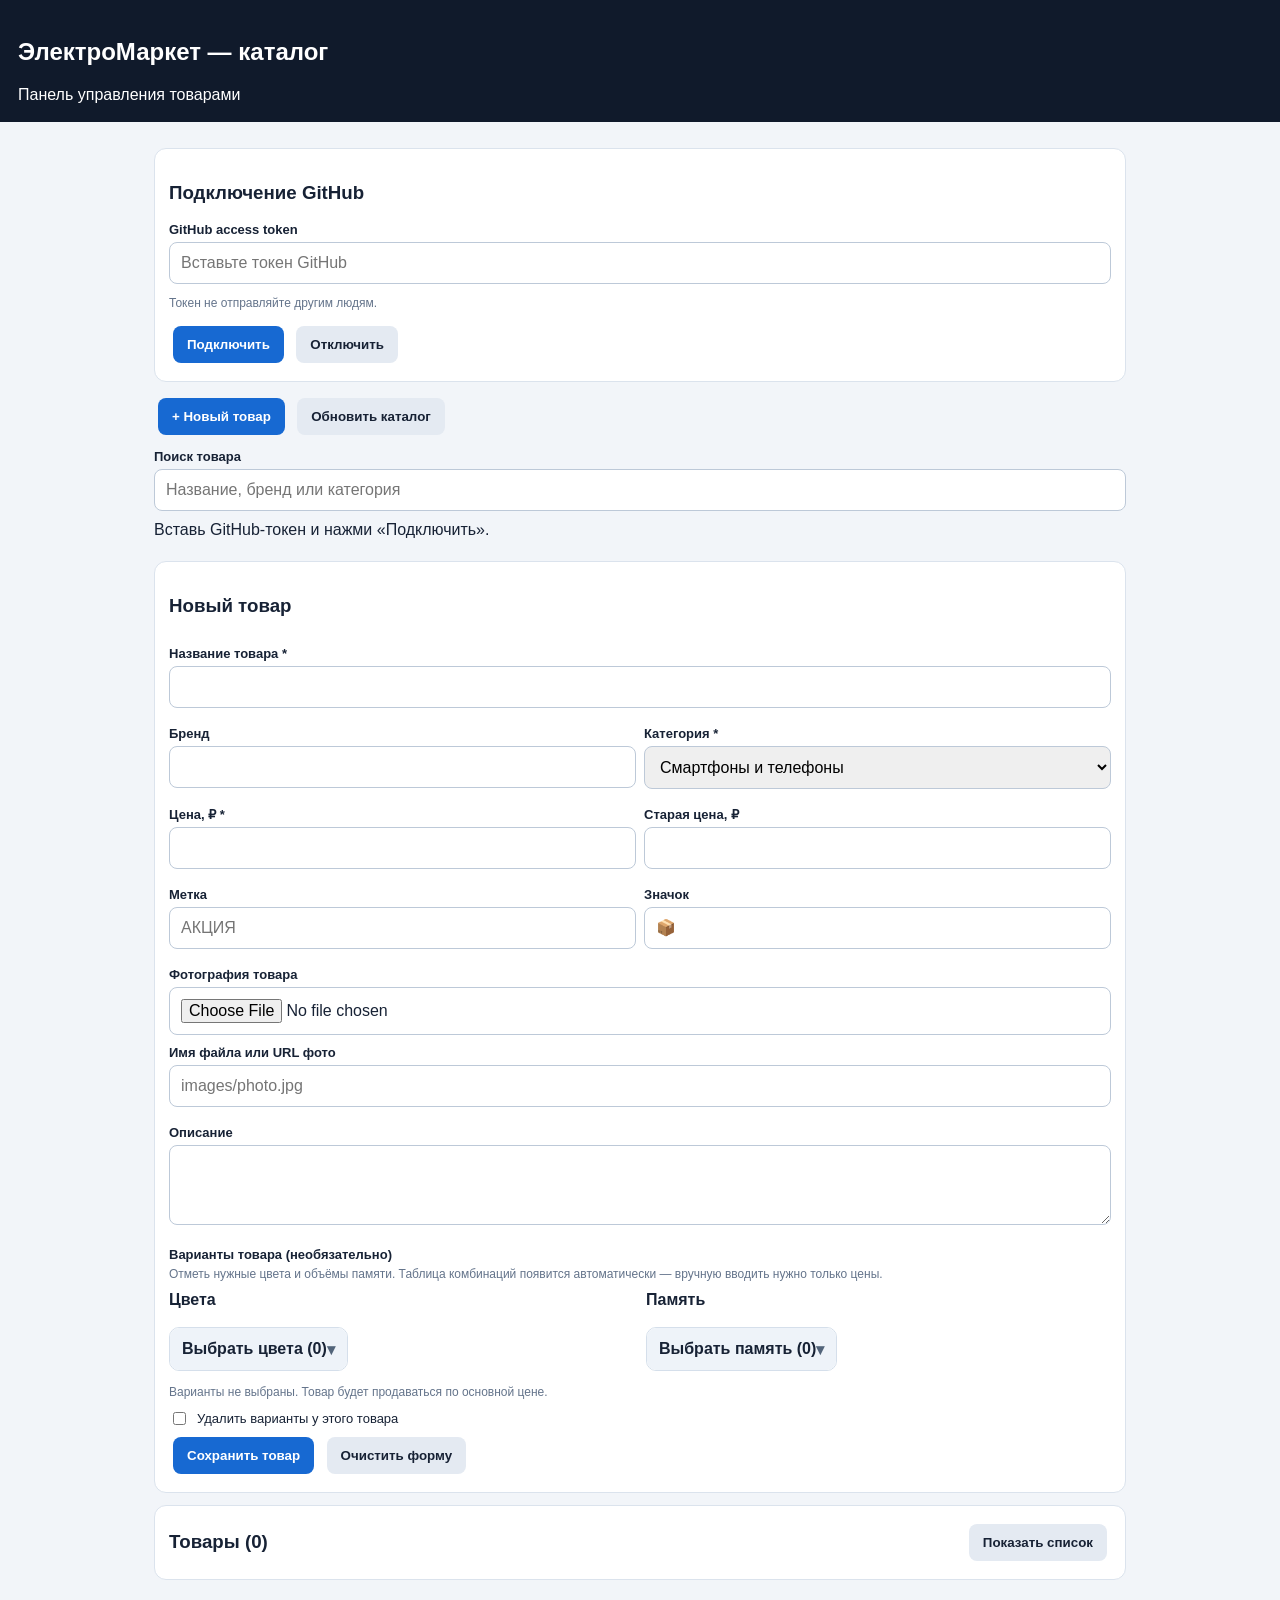
==== admin.html @ ea8d3e30 "Add files via upload" ====
<!doctype html>
<html lang="ru">
<head>
<meta charset="utf-8">
<meta name="viewport" content="width=device-width, initial-scale=1">
<title>ЭлектроМаркет — админка</title>
<style>
*{box-sizing:border-box}
body{margin:0;font:16px Arial;background:#f2f5f9;color:#172235}
header{background:#101a2b;color:white;padding:18px}
main{max-width:1000px;margin:auto;padding:14px}
.panel{background:white;border:1px solid #dbe3ed;border-radius:12px;padding:14px;margin:12px 0}
button{border:0;border-radius:8px;padding:11px 14px;background:#1769d2;color:white;font-weight:bold;margin:4px}
.gray{background:#e4eaf2;color:#172235}
.red{background:#b42318}
label{display:block;font-size:13px;font-weight:bold;margin:10px 0 5px}
input,textarea,select{width:100%;padding:11px;border:1px solid #bdc9d8;border-radius:8px;font:inherit}
textarea{min-height:80px}
.help{font-size:12px;color:#64748b}
.status{padding:10px 0;overflow-wrap:anywhere}
.item{background:white;border:1px solid #dbe3ed;border-radius:8px;padding:10px;margin:8px 0;display:flex;gap:8px;align-items:center;flex-wrap:wrap}
.item img{width:55px;height:55px;object-fit:contain}
.info{flex:1;min-width:120px}
.info small{display:block;color:#64748b;margin-top:5px}
.grid{display:grid;grid-template-columns:1fr 1fr;gap:8px}
.full{grid-column:1/-1}
#photoPreview{display:none;max-width:180px;max-height:180px;object-fit:contain}
#listWrap[hidden]{display:none}
.variant-pick-grid{display:grid;grid-template-columns:1fr 1fr;gap:12px;margin-top:10px}
.choices{display:flex;flex-wrap:wrap;gap:7px;margin:10px 0 2px}
.choice{display:flex;align-items:center;gap:6px;background:#eef3f9;border:1px solid #d5dfeb;border-radius:8px;padding:8px;font-size:13px}
.choice input{width:auto;margin:0}
.variant-dropdown{border:1px solid #d5dfeb;border-radius:10px;background:#fff;margin-top:8px;overflow:hidden}
.variant-dropdown summary{cursor:pointer;list-style:none;padding:12px;background:#eef3f9;font-weight:bold;border-radius:9px;user-select:none}
.variant-dropdown summary::-webkit-details-marker{display:none}
.variant-dropdown summary:after{content:"▾";float:right;color:#52647a}
.variant-dropdown[open] summary:after{content:"▴"}
.variant-dropdown .choices{padding:0 10px 10px}
.variant-dropdown .choice{font-size:14px;padding:9px 10px}
.variant-price-table{margin-top:12px;display:grid;gap:8px}
.variant-price-row{display:grid;grid-template-columns:1fr 120px;gap:8px;align-items:center;background:#f8fafc;padding:8px;border-radius:8px}
.variant-price-row input{min-width:0}
@media(max-width:500px){.variant-pick-grid{grid-template-columns:1fr}.variant-price-row{grid-template-columns:1fr 110px}}
@media(max-width:500px){.grid{grid-template-columns:1fr}}
</style>
</head>
<body>
<header>
<h2>ЭлектроМаркет — каталог</h2>
Панель управления товарами
</header>
<main>
<section class="panel">
<h3>Подключение GitHub</h3>
<label for="token">GitHub access token</label>
<input id="token" type="password" autocomplete="off"
placeholder="Вставьте токен GitHub">
<p class="help">Токен не отправляйте другим людям.</p>
<button id="connect" type="button">Подключить</button>
<button id="disconnect" class="gray" type="button">Отключить</button>
</section>

<div>
<button id="new" type="button">+ Новый товар</button>
<button id="reload" class="gray" type="button">Обновить каталог</button>
</div>

<label for="search">Поиск товара</label>
<input id="search" placeholder="Название, бренд или категория">
<div id="status" class="status">Загрузка каталога…</div>

<section class="panel">
<h3 id="formTitle">Новый товар</h3>
<form id="form">
<div class="grid">
<div class="full">
<label for="name">Название товара *</label>
<input id="name" required>
</div>
<div>
<label for="brand">Бренд</label>
<input id="brand">
</div>
<div>
<label for="category">Категория *</label>
<select id="category" required></select>
</div>
<div>
<label for="price">Цена, ₽ *</label>
<input id="price" type="number" min="0" required>
</div>
<div>
<label for="oldPrice">Старая цена, ₽</label>
<input id="oldPrice" type="number" min="0">
</div>
<div>
<label for="badge">Метка</label>
<input id="badge" placeholder="АКЦИЯ">
</div>
<div>
<label for="emoji">Значок</label>
<input id="emoji" placeholder="📦">
</div>
<div class="full">
<label for="photoFile">Фотография товара</label>
<input id="photoFile" type="file" accept="image/*">
<img id="photoPreview" alt="Предпросмотр">
<label for="image">Имя файла или URL фото</label>
<input id="image" placeholder="images/photo.jpg">
</div>
<div class="full">
<label for="description">Описание</label>
<textarea id="description"></textarea>
</div>
<div class="full" id="variantsEditor">
<label>Варианты товара (необязательно)</label>
<div class="help">Отметь нужные цвета и объёмы памяти. Таблица комбинаций появится автоматически — вручную вводить нужно только цены.</div>
<div class="variant-pick-grid">
  <div><strong>Цвета</strong><div id="colorChoices" class="choices"></div></div>
  <div><strong>Память</strong><div id="memoryChoices" class="choices"></div></div>
</div>
<div id="variantPriceTable" class="variant-price-table"></div>
<label style="display:flex;gap:8px;align-items:center;font-weight:normal"><input id="clearVariants" type="checkbox" style="width:auto"> Удалить варианты у этого товара</label>
</div>
</div>
<button id="save" type="submit">Сохранить товар</button>
<button id="clear" class="gray" type="button">Очистить форму</button>
</form>
</section>

<section class="panel" id="listPanel">
<div style="display:flex;align-items:center;justify-content:space-between;gap:10px;flex-wrap:wrap">
  <h3 style="margin:8px 0">Товары (<span id="count">0</span>)</h3>
  <button id="toggleList" class="gray" type="button" aria-expanded="false">Показать список</button>
</div>
<div id="listWrap" hidden><div id="list"></div></div>
</section>
</main>

<script>
const REPO = "electromarket95/electromarket";
const BRANCH = "main";
const BASE = "https://electromarket95.github.io/electromarket/";
const CATS = [
  "Смартфоны и телефоны", "Аксессуары",
  "Планшеты и компьютеры", "Электроинструменты",
  "Бытовая техника", "Роутеры и связь",
  "Кондиционеры и отопление",
"Телевизоры", 
  "Смарт-гаджеты и сеть",
"Автотовары и электроника", 
  "Машинки для стрижки",
"Прочее"
];

let token = localStorage.getItem("em_admin_token") || "";
let products = [];
let fileSha = "";
let editIndex = -1;
let photoData = "";

const $ = id => document.getElementById(id);
const status = msg => $("status").textContent = msg;

if (token) $("token").value = token;

function headers() {
  return {
    Authorization: "Bearer " + token,
    Accept: "application/vnd.github+json",
    "X-GitHub-Api-Version": "2022-11-28"
  };
}

function decode64(s) {
  const bytes = Uint8Array.from(atob(s.replace(/\s/g, "")), c => c.charCodeAt(0));
  return new TextDecoder().decode(bytes);
}

function encode64(s) {
  const bytes = new TextEncoder().encode(s);
  let binary = "";
  for (let i = 0; i < bytes.length; i += 8192) {
    binary += String.fromCharCode(...bytes.subarray(i, i + 8192));
  }
  return btoa(binary);
}

async function githubFile(path) {
  const r = await fetch(
    `https://api.github.com/repos/${REPO}/contents/${path}?ref=${BRANCH}`,
    { headers: headers(), cache: "no-store" }
  );
  const data = await r.json();
  if (!r.ok) throw new Error(data.message || "GitHub: " + r.status);
  return data;
}

async function loadProducts() {
  const file = await githubFile("products.js");
  fileSha = file.sha;
  const source = decode64(file.content);
  const match = source.match(/window\.PRODUCTS\s*=\s*([\s\S]*?)\s*;?\s*$/);
  if (!match) throw new Error("Не удалось прочитать массив window.PRODUCTS");
  const data = JSON.parse(match[1]);
  if (!Array.isArray(data)) throw new Error("Каталог товаров имеет неверный формат");
  products = data;
}

function imageUrl(path) {
  if (!path) return "";
  if (/^(https?:|data:|blob:)/i.test(path)) return path;
  return BASE + path.split("/").map(encodeURIComponent).join("/");
}

function fillCategories(selected = "") {
  const all = [...new Set([
    ...CATS, ...products.map(p => p.category).filter(Boolean)
  ])];
  $("category").innerHTML = "";
  all.forEach(c => {
    const o = document.createElement("option");
    o.value = c;
    o.textContent = c;
    $("category").appendChild(o);
  });
  if (selected) $("category").value = selected;
}

function render() {
  fillCategories($("category").value);
  const query = $("search").value.trim().toLowerCase();
  const list = $("list");
  list.innerHTML = "";
  let shown = 0;

  products.forEach((p, i) => {
    if (![p.name, p.brand, p.category].join(" ").toLowerCase().includes(query)) return;
    shown++;

    const item = document.createElement("div");
    item.className = "item";

    if (p.image) {
      const img = document.createElement("img");
      img.src = imageUrl(p.image);
      img.alt = "";
      img.onerror = () => { img.style.display = "none"; };
      item.appendChild(img);
    }

    const info = document.createElement("div");
    info.className = "info";
    const name = document.createElement("strong");
    name.textContent = p.name || "Без названия";
    const detail = document.createElement("small");
    detail.textContent = `${p.category || "Без категории"} · ${p.price ?? "—"} ₽`;
    info.append(name, detail);

    const edit = document.createElement("button");
    edit.textContent = "Изменить";
    edit.onclick = () => editProduct(i);

    const del = document.createElement("button");
    del.textContent = "Удалить";
    del.className = "red";
    del.onclick = async () => {
      if (!confirm(`Удалить товар «${p.name || ""}»?`)) return;
      products.splice(i, 1);
      await saveProducts();
    };

    item.append(info, edit, del);
    list.appendChild(item);
  });

  $("count").textContent = products.length;
  if (!shown) list.textContent = "Товары не найдены.";
}

async function connect() {
  if ($("token").value.trim()) token = $("token").value.trim();
  if (!token) {
    status("Вставь GitHub-токен.");
    return;
  }

  $("connect").disabled = true;
  status("Подключение к GitHub…");

  try {
    await loadProducts();
    localStorage.setItem("em_admin_token", token);
    render();
    status("Подключено. Товаров: " + products.length);
  } catch (e) {
    status("Ошибка подключения: " + e.message);
  } finally {
    $("connect").disabled = false;
  }
}

async function uploadPhoto(path, dataUrl) {
  const comma = dataUrl.indexOf(",");
  if (comma < 0) throw new Error("Не удалось прочитать фото");
  const content = dataUrl.slice(comma + 1);

  let sha;
  try {
    sha = (await githubFile(path)).sha;
  } catch (e) {
    if (!String(e.message).toLowerCase().includes("not found")) throw e;
  }

  const body = {
    message: "Добавление фотографии товара",
    branch: BRANCH,
    content
  };
  if (sha) body.sha = sha;

  const r = await fetch(
    `https://api.github.com/repos/${REPO}/contents/${path}`,
    {
      method: "PUT",
      headers: { ...headers(), "Content-Type": "application/json" },
      body: JSON.stringify(body)
    }
  );
  const result = await r.json();
  if (!r.ok) throw new Error(result.message || "Не удалось загрузить фото");
  return path;
}

async function saveProducts() {
  if (!token) {
    status("Сначала подключи GitHub.");
    return;
  }

  $("save").disabled = true;
  try {
    status("Сохраняю каталог…");

    // Защита от перезаписи более свежего каталога, изменённого после загрузки админки.
    const current = await githubFile("products.js");
    if (fileSha && current.sha !== fileSha) {
      throw new Error("products.js изменился в GitHub после загрузки. Нажми «Обновить каталог», затем повтори изменение — так мы не потеряем товары.");
    }

    const body = {
      message: "Обновление каталога ЭлектроМаркет",
      branch: BRANCH,
      sha: current.sha,
      content: encode64(
        "window.PRODUCTS = " + JSON.stringify(products, null, 2) + ";\n"
      )
    };

    const r = await fetch(
      `https://api.github.com/repos/${REPO}/contents/products.js`,
      {
        method: "PUT",
        headers: { ...headers(), "Content-Type": "application/json" },
        body: JSON.stringify(body)
      }
    );
    const result = await r.json();
    if (!r.ok) throw new Error(result.message || "Ошибка записи каталога");

    fileSha = result.content.sha;
    render();
    status("Каталог успешно сохранён в GitHub.");
  } catch (e) {
    status("Ошибка сохранения: " + e.message);
  } finally {
    $("save").disabled = false;
  }
}

const VARIANT_COLORS = ["Чёрный", "Белый", "Синий", "Бургундий", "Зелёный", "Серый", "Серебристый", "Золотой", "Фиолетовый", "Розовый", "Красный", "Жёлтый", "Оранжевый", "Голубой", "Бежевый", "Коричневый", "Графитовый", "Титановый", "Прозрачный"];
const VARIANT_MEMORIES = ["16 ГБ", "32 ГБ", "64 ГБ", "128 ГБ", "256 ГБ", "512 ГБ", "1 ТБ", "2 ТБ"];
let editingVariantRows = [];

function renderChoiceList(containerId, type, options, selectedValues = []) {
  const container = $(containerId);
  const title = type === "color" ? "Выбрать цвета" : "Выбрать память";
  const choices = options.map(value => `<label class="choice"><input type="checkbox" data-variant-choice="${type}" value="${safeAttr(value)}" ${selectedValues.includes(value) ? "checked" : ""}>${safeHtml(value)}</label>`).join("");
  container.innerHTML = `<details class="variant-dropdown"><summary data-variant-summary="${type}">${title} (${selectedValues.length})</summary><div class="choices">${choices}</div></details>`;
}
function safeHtml(value) {
  return String(value).replace(/&/g,"&amp;").replace(/</g,"&lt;").replace(/>/g,"&gt;").replace(/"/g,"&quot;").replace(/'/g,"&#39;");
}
function safeAttr(value) { return safeHtml(value); }
function selectedVariantValues(type) {
  return [...document.querySelectorAll(`[data-variant-choice="${type}"]:checked`)].map(input => input.value);
}
function renderVariantPriceTable() {
  const colors = selectedVariantValues("color");
  const memories = selectedVariantValues("memory");
  const container = $("variantPriceTable");
  if (!colors.length && !memories.length) { container.innerHTML = '<div class="help">Варианты не выбраны. Товар будет продаваться по основной цене.</div>'; return; }
  if (!colors.length || !memories.length) { container.innerHTML = '<div class="help">Для таблицы цен выбери хотя бы один цвет и один объём памяти.</div>'; return; }
  const rows = [];
  colors.forEach(color => memories.forEach(memory => rows.push({color, memory})));
  container.innerHTML = '<strong>Цены комбинаций</strong>' + rows.map(row => {
    const old = editingVariantRows.find(v => v.color === row.color && v.memory === row.memory);
    const key = `${row.color}|||${row.memory}`;
    const price = old && old.price != null ? old.price : "";
    return `<div class="variant-price-row"><div><strong>${safeHtml(row.color)}</strong><div class="help">${safeHtml(row.memory)}</div></div><input type="number" min="0" step="1" placeholder="Цена, ₽" data-variant-price="${safeAttr(key)}" value="${price}"></div>`;
  }).join("");
}
function setupVariantEditor(product = null) {
  const rows = Array.isArray(product?.variants?.items) ? product.variants.items : [];
  editingVariantRows = rows.map(v => ({color:String(v.color || ""), memory:String(v.memory || ""), price:v.price}));
  const existingColors = [...new Set(rows.map(v => v.color).filter(Boolean))];
  const existingMemories = [...new Set(rows.map(v => v.memory).filter(Boolean))];
  const colors = [...new Set([...VARIANT_COLORS, ...existingColors])];
  const memories = [...new Set([...VARIANT_MEMORIES, ...existingMemories])];
  renderChoiceList("colorChoices", "color", colors, existingColors);
  renderChoiceList("memoryChoices", "memory", memories, existingMemories);
  renderVariantPriceTable();
}
function readVariantRows() {
  const colors = selectedVariantValues("color");
  const memories = selectedVariantValues("memory");
  if (!colors.length && !memories.length) return [];
  if (!colors.length || !memories.length) throw new Error("Выбери и цвет, и память либо сними все отметки.");
  const rows = [];
  for (const color of colors) for (const memory of memories) {
    const key = `${color}|||${memory}`;
    const input = document.querySelector(`[data-variant-price="${CSS.escape(key)}"]`);
    if (!input || input.value.trim() === "" || !Number.isFinite(Number(input.value)) || Number(input.value) < 0) {
      throw new Error(`Укажи цену для комбинации «${color}, ${memory}».`);
    }
    rows.push({color, memory, price:Number(input.value)});
  }
  return rows;
}

document.addEventListener("change", event => {
  if (event.target.matches("[data-variant-choice]")) {
    const type = event.target.dataset.variantChoice;
    const count = selectedVariantValues(type).length;
    const summary = document.querySelector(`[data-variant-summary="${type}"]`);
    if (summary) summary.textContent = `${type === "color" ? "Выбрать цвета" : "Выбрать память"} (${count})`;
    renderVariantPriceTable();
  }
});

function clearForm() {
  $("form").reset();
  editIndex = -1;
  photoData = "";
  $("clearVariants").checked = false;
  setupVariantEditor(null);
  $("photoPreview").style.display = "none";
  $("formTitle").textContent = "Новый товар";
  $("save").textContent = "Сохранить товар";
  fillCategories();
}

function editProduct(i) {
  const p = products[i];
  editIndex = i;
  photoData = "";
  $("name").value = p.name || "";
  $("brand").value = p.brand || "";
  $("price").value = p.price ?? "";
  $("oldPrice").value = p.oldPrice ?? "";
  $("badge").value = p.badge || "";
  $("emoji").value = p.emoji || "";
  $("image").value = p.image || "";
  $("description").value = p.description || "";
  setupVariantEditor(p);
  $("clearVariants").checked = false;
  fillCategories(p.category || "");
  $("formTitle").textContent = "Редактирование товара";
  $("save").textContent = "Сохранить изменения";

  if (p.image) {
    $("photoPreview").src = imageUrl(p.image);
    $("photoPreview").style.display = "block";
  } else {
    $("photoPreview").style.display = "none";
  }
  $("formTitle").scrollIntoView({ behavior: "smooth" });
}

$("connect").addEventListener("click", connect);
$("reload").addEventListener("click", connect);

$("disconnect").addEventListener("click", () => {
  token = "";
  localStorage.removeItem("em_admin_token");
  $("token").value = "";
  status("Отключено.");
});

$("search").addEventListener("input", render);
$("toggleList").addEventListener("click", () => {
  const wrap = $("listWrap");
  const opening = wrap.hidden;
  wrap.hidden = !opening;
  $("toggleList").textContent = opening ? "Скрыть список" : "Показать список";
  $("toggleList").setAttribute("aria-expanded", String(opening));
});
$("new").addEventListener("click", () => {
  clearForm();
  $("formTitle").scrollIntoView({ behavior: "smooth" });
});
$("clear").addEventListener("click", clearForm);

$("photoFile").addEventListener("change", () => {
  const file = $("photoFile").files[0];
  if (!file) return;
  if (!file.type.startsWith("image/")) {
    status("Выбери изображение.");
    return;
  }

  const reader = new FileReader();
  reader.onload = () => {
    photoData = reader.result;
    $("photoPreview").src = photoData;
    $("photoPreview").style.display = "block";
  };
  reader.onerror = () => status("Не удалось прочитать фото.");
  reader.readAsDataURL(file);
});

$("form").addEventListener("submit", async e => {
  e.preventDefault();

  const name = $("name").value.trim();
  if (!name || $("price").value === "" || Number($("price").value) < 0) {
    status("Заполни название и корректную цену.");
    return;
  }

  const previous = editIndex >= 0 ? products[editIndex] : {};
  let parsedVariants = null;
  try {
    parsedVariants = readVariantRows();
  } catch (error) {
    status(error.message);
    return;
  }
  const product = {
    ...previous,
    id: previous.id || "item-" + Date.now(),
    name,
    brand: $("brand").value.trim(),
    category: $("category").value,
    price: Number($("price").value),
    oldPrice: $("oldPrice").value ? Number($("oldPrice").value) : 0,
    badge: $("badge").value.trim(),
    emoji: $("emoji").value.trim(),
    image: $("image").value.trim() || previous.image || "",
    description: $("description").value.trim()
  };
  if (parsedVariants.length) {
    product.variants = {
      colors: [...new Set(parsedVariants.map(v => v.color))],
      memories: [...new Set(parsedVariants.map(v => v.memory))],
      items: parsedVariants
    };
  } else if ($("clearVariants").checked) {
    delete product.variants;
  } else if (previous.variants) {
    // Пустое поле само по себе не удаляет ранее сохранённые варианты.
    product.variants = previous.variants;
  }

  try {
    if (photoData) {
      const file = $("photoFile").files[0];
      const ext = (file.name.split(".").pop() || "jpg").toLowerCase();
      const safeExt = ["jpg", "jpeg", "png", "webp"].includes(ext) ? ext : "jpg";
      const path = "images/" + product.id + "." + safeExt;
      status("Загружаю фотографию…");
      product.image = await uploadPhoto(path, photoData);
    }

    if (editIndex >= 0) products[editIndex] = product;
    else products.unshift(product);

    await saveProducts();
    clearForm();
  } catch (error) {
    status("Ошибка: " + error.message);
  }
});

fillCategories();
setupVariantEditor(null); // Инициализируем цвета и память при первом открытии страницы.
render();

if (token) {
  connect();
} else {
  status("Вставь GitHub-токен и нажми «Подключить».");
}
</script>    
</body>
</html>
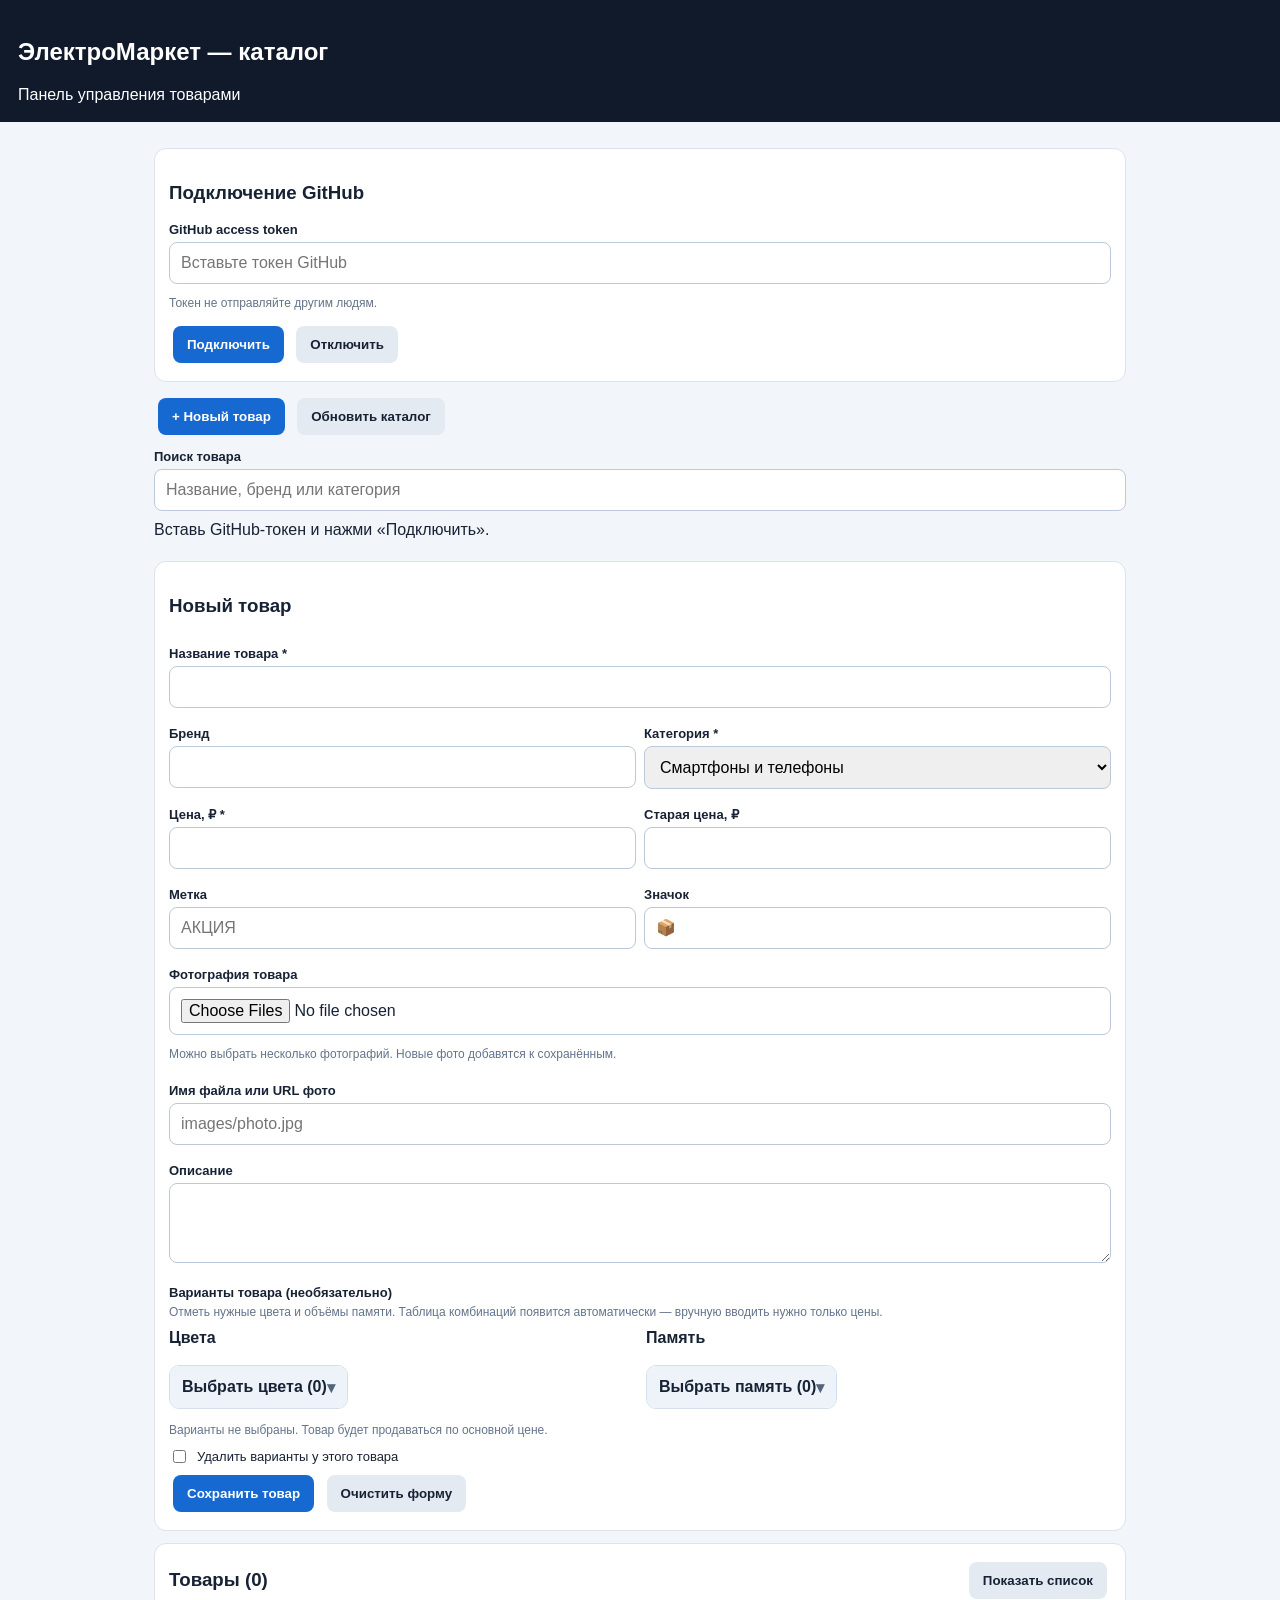
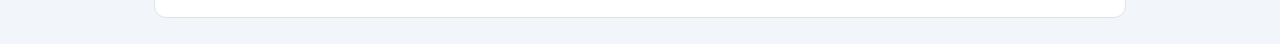
==== commit 91935a8e: "Add files via upload" ====
--- a/admin.html
+++ b/admin.html
@@ -24,7 +24,10 @@
 .info small{display:block;color:#64748b;margin-top:5px}
 .grid{display:grid;grid-template-columns:1fr 1fr;gap:8px}
 .full{grid-column:1/-1}
-#photoPreview{display:none;max-width:180px;max-height:180px;object-fit:contain}
+.photo-previews{display:flex;flex-wrap:wrap;gap:8px;margin:10px 0}
+.photo-preview-item{width:100px;border:1px solid #dbe3ed;border-radius:8px;padding:6px;background:#f8fafc;font-size:11px;color:#64748b;overflow-wrap:anywhere}
+.photo-preview-item img{width:100%;height:90px;object-fit:contain;display:block}
+.photo-preview-item .photo-main{font-weight:bold;color:#1769d2}
 #listWrap[hidden]{display:none}
 .variant-pick-grid{display:grid;grid-template-columns:1fr 1fr;gap:12px;margin-top:10px}
 .choices{display:flex;flex-wrap:wrap;gap:7px;margin:10px 0 2px}
@@ -103,8 +106,9 @@
 </div>
 <div class="full">
 <label for="photoFile">Фотография товара</label>
-<input id="photoFile" type="file" accept="image/*">
-<img id="photoPreview" alt="Предпросмотр">
+<input id="photoFile" type="file" accept="image/*" multiple>
+<p class="help">Можно выбрать несколько фотографий. Новые фото добавятся к сохранённым.</p>
+<div id="photoPreviews" class="photo-previews" aria-live="polite"></div>
 <label for="image">Имя файла или URL фото</label>
 <input id="image" placeholder="images/photo.jpg">
 </div>
@@ -157,7 +161,7 @@
 let products = [];
 let fileSha = "";
 let editIndex = -1;
-let photoData = "";
+let photoDataList = [];
 
 const $ = id => document.getElementById(id);
 const status = msg => $("status").textContent = msg;
@@ -448,13 +452,39 @@
   }
 });
 
+function getProductImageList(product) {
+  if (!product) return [];
+  return [...new Set([product.image, ...(Array.isArray(product.images) ? product.images : [])]
+    .filter(value => typeof value === "string" && value.trim()))];
+}
+
+function renderPhotoPreviews(existing = [], selected = photoDataList) {
+  const container = $("photoPreviews");
+  container.replaceChildren();
+  const addPreview = (src, label, isMain = false) => {
+    const card = document.createElement("div");
+    card.className = "photo-preview-item";
+    const img = document.createElement("img");
+    img.src = src;
+    img.alt = label;
+    const caption = document.createElement("div");
+    caption.textContent = label;
+    if (isMain) caption.className = "photo-main";
+    card.append(img, caption);
+    container.appendChild(card);
+  };
+  existing.forEach((path, index) => addPreview(imageUrl(path), `Сохранённое фото ${index + 1}`, index === 0));
+  selected.forEach((item, index) => addPreview(item.data, `Новое фото ${index + 1}`, existing.length === 0 && index === 0));
+}
+
 function clearForm() {
   $("form").reset();
   editIndex = -1;
-  photoData = "";
+  photoDataList = [];
+  $("photoFile").value = "";
+  renderPhotoPreviews();
   $("clearVariants").checked = false;
   setupVariantEditor(null);
-  $("photoPreview").style.display = "none";
   $("formTitle").textContent = "Новый товар";
   $("save").textContent = "Сохранить товар";
   fillCategories();
@@ -463,7 +493,8 @@
 function editProduct(i) {
   const p = products[i];
   editIndex = i;
-  photoData = "";
+  photoDataList = [];
+  $("photoFile").value = "";
   $("name").value = p.name || "";
   $("brand").value = p.brand || "";
   $("price").value = p.price ?? "";
@@ -478,12 +509,7 @@
   $("formTitle").textContent = "Редактирование товара";
   $("save").textContent = "Сохранить изменения";
 
-  if (p.image) {
-    $("photoPreview").src = imageUrl(p.image);
-    $("photoPreview").style.display = "block";
-  } else {
-    $("photoPreview").style.display = "none";
-  }
+  renderPhotoPreviews(getProductImageList(p));
   $("formTitle").scrollIntoView({ behavior: "smooth" });
 }
 
@@ -511,22 +537,29 @@
 });
 $("clear").addEventListener("click", clearForm);
 
-$("photoFile").addEventListener("change", () => {
-  const file = $("photoFile").files[0];
-  if (!file) return;
-  if (!file.type.startsWith("image/")) {
-    status("Выбери изображение.");
+$("photoFile").addEventListener("change", async () => {
+  const files = Array.from($("photoFile").files || []);
+  if (!files.length) return;
+  const invalid = files.find(file => !file.type.startsWith("image/"));
+  if (invalid) {
+    status(`Файл «${invalid.name}» не является изображением.`);
+    $("photoFile").value = "";
     return;
   }
-
-  const reader = new FileReader();
-  reader.onload = () => {
-    photoData = reader.result;
-    $("photoPreview").src = photoData;
-    $("photoPreview").style.display = "block";
-  };
-  reader.onerror = () => status("Не удалось прочитать фото.");
-  reader.readAsDataURL(file);
+  try {
+    const readFile = file => new Promise((resolve, reject) => {
+      const reader = new FileReader();
+      reader.onload = () => resolve({ file, data: reader.result });
+      reader.onerror = () => reject(new Error(`Не удалось прочитать фото «${file.name}».`));
+      reader.readAsDataURL(file);
+    });
+    photoDataList = await Promise.all(files.map(readFile));
+    const existing = editIndex >= 0 ? getProductImageList(products[editIndex]) : [];
+    renderPhotoPreviews(existing);
+    status(`Выбрано фотографий: ${photoDataList.length}. Нажми «Сохранить товар».`);
+  } catch (error) {
+    status(error.message);
+  }
 });
 
 $("form").addEventListener("submit", async e => {
@@ -573,13 +606,22 @@
   }
 
   try {
-    if (photoData) {
-      const file = $("photoFile").files[0];
-      const ext = (file.name.split(".").pop() || "jpg").toLowerCase();
-      const safeExt = ["jpg", "jpeg", "png", "webp"].includes(ext) ? ext : "jpg";
-      const path = "images/" + product.id + "." + safeExt;
-      status("Загружаю фотографию…");
-      product.image = await uploadPhoto(path, photoData);
+    const allImages = editIndex >= 0 ? getProductImageList(previous) : [];
+    if (photoDataList.length) {
+      for (let index = 0; index < photoDataList.length; index++) {
+        const entry = photoDataList[index];
+        const ext = (entry.file.name.split(".").pop() || "jpg").toLowerCase();
+        const safeExt = ["jpg", "jpeg", "png", "webp"].includes(ext) ? ext : "jpg";
+        const path = `images/${product.id}-${Date.now()}-${index + 1}.${safeExt}`;
+        status(`Загружаю фото ${index + 1} из ${photoDataList.length}…`);
+        allImages.push(await uploadPhoto(path, entry.data));
+      }
+    }
+    const uniqueImages = [...new Set(allImages)];
+    if (uniqueImages.length) {
+      product.image = uniqueImages[0];
+      if (uniqueImages.length > 1) product.images = uniqueImages.slice(1);
+      else delete product.images;
     }
 
     if (editIndex >= 0) products[editIndex] = product;
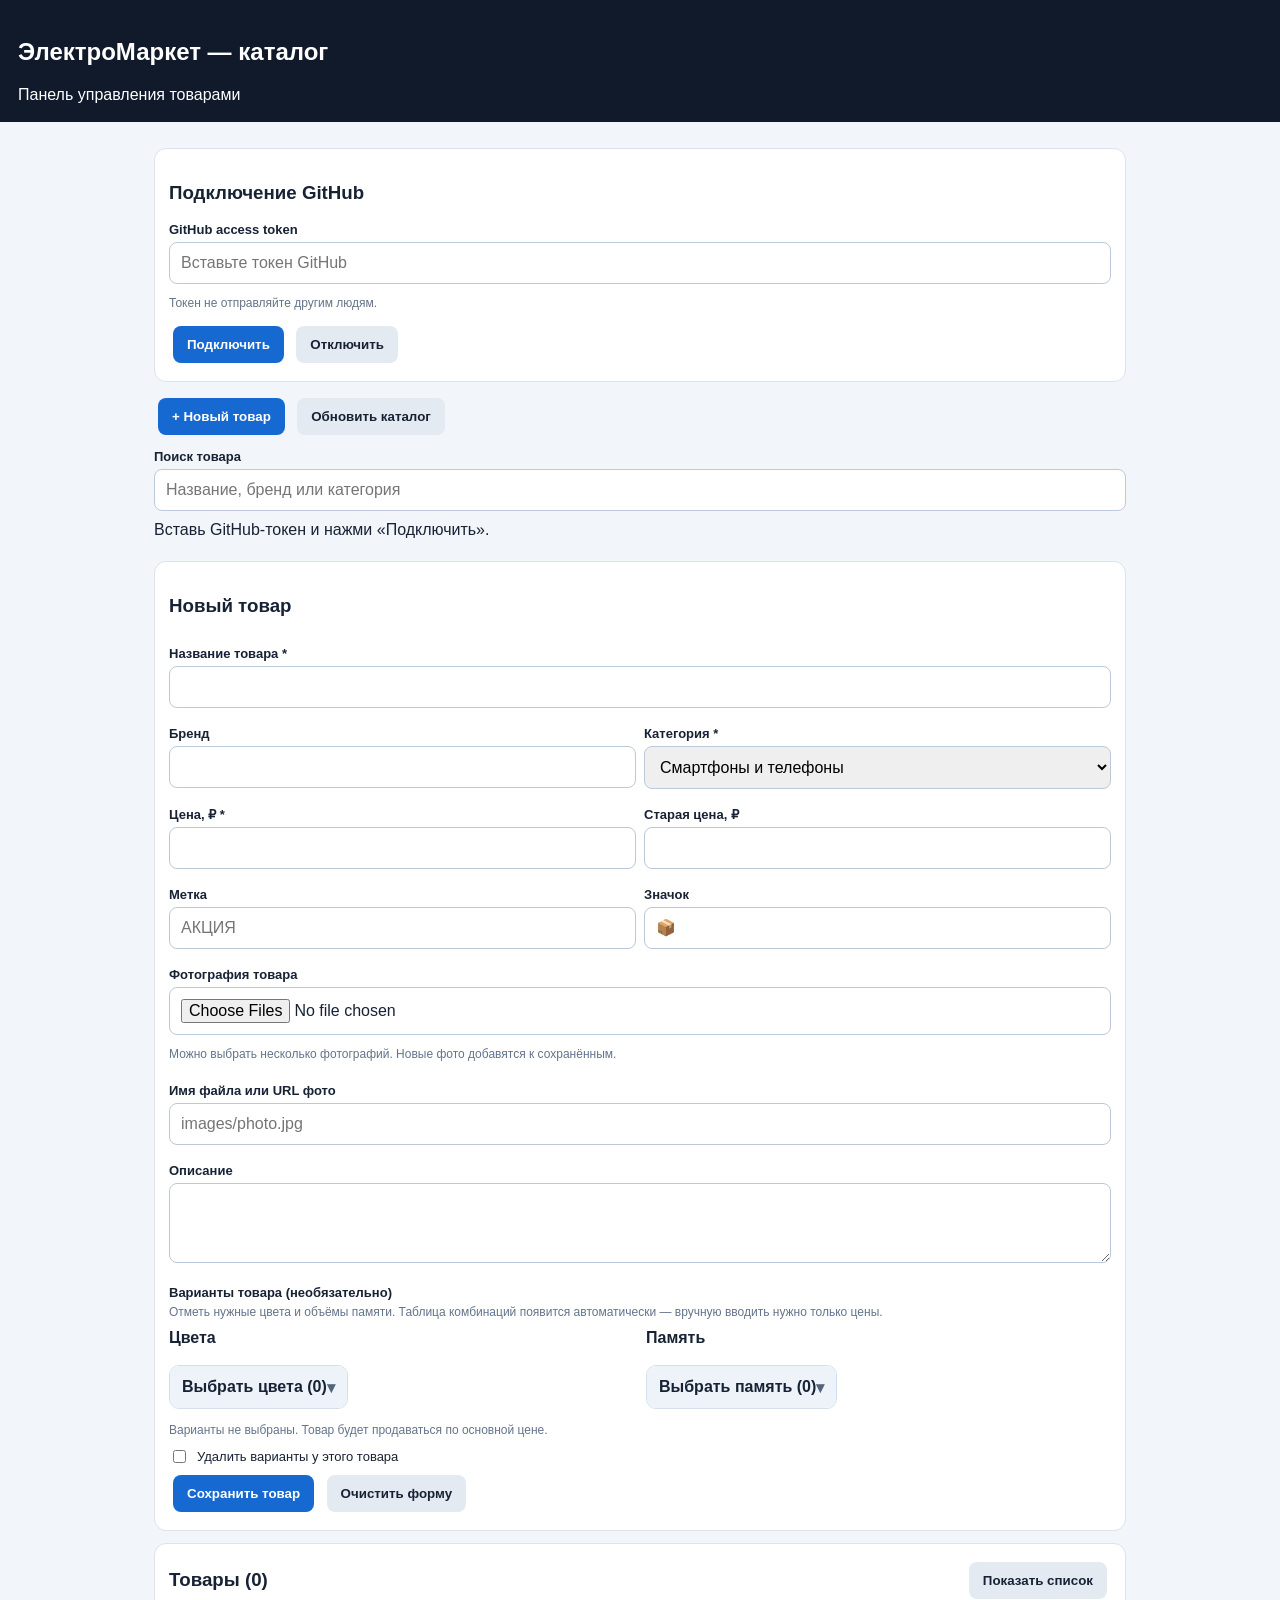
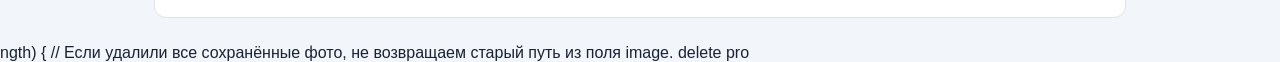
==== commit dce794e9: "Update admin.html" ====
--- a/admin.html
+++ b/admin.html
@@ -28,6 +28,9 @@
 .photo-preview-item{width:100px;border:1px solid #dbe3ed;border-radius:8px;padding:6px;background:#f8fafc;font-size:11px;color:#64748b;overflow-wrap:anywhere}
 .photo-preview-item img{width:100%;height:90px;object-fit:contain;display:block}
 .photo-preview-item .photo-main{font-weight:bold;color:#1769d2}
+.photo-preview-item .photo-delete{width:100%;margin:6px 0 0;padding:7px 4px;background:#b42318;color:#fff;font-size:11px}
+.photo-preview-item.is-removed{opacity:.45;border:1px dashed #b42318}
+.photo-preview-item.is-removed img{filter:grayscale(1)}
 #listWrap[hidden]{display:none}
 .variant-pick-grid{display:grid;grid-template-columns:1fr 1fr;gap:12px;margin-top:10px}
 .choices{display:flex;flex-wrap:wrap;gap:7px;margin:10px 0 2px}
@@ -162,6 +165,7 @@
 let fileSha = "";
 let editIndex = -1;
 let photoDataList = [];
+let removedPhotoPaths = [];
 
 const $ = id => document.getElementById(id);
 const status = msg => $("status").textContent = msg;
@@ -461,26 +465,52 @@
 function renderPhotoPreviews(existing = [], selected = photoDataList) {
   const container = $("photoPreviews");
   container.replaceChildren();
-  const addPreview = (src, label, isMain = false) => {
+  const addPreview = (src, label, options = {}) => {
+    const { path = "", isMain = false, isNew = false, index = -1 } = options;
     const card = document.createElement("div");
     card.className = "photo-preview-item";
+    if (path && removedPhotoPaths.includes(path)) card.classList.add("is-removed");
     const img = document.createElement("img");
     img.src = src;
     img.alt = label;
     const caption = document.createElement("div");
-    caption.textContent = label;
-    if (isMain) caption.className = "photo-main";
+    caption.textContent = path && removedPhotoPaths.includes(path) ? `${label} — будет удалено` : label;
+    if (isMain && !(path && removedPhotoPaths.includes(path))) caption.className = "photo-main";
     card.append(img, caption);
+    if (path) {
+      const btn = document.createElement("button");
+      btn.type = "button";
+      btn.className = "photo-delete";
+      btn.textContent = removedPhotoPaths.includes(path) ? "Вернуть фото" : "Удалить фото";
+      btn.addEventListener("click", () => {
+        if (removedPhotoPaths.includes(path)) removedPhotoPaths = removedPhotoPaths.filter(item => item !== path);
+        else removedPhotoPaths.push(path);
+        const currentProduct = editIndex >= 0 ? products[editIndex] : null;
+        renderPhotoPreviews(currentProduct ? getProductImageList(currentProduct) : [], photoDataList);
+      });
+      card.appendChild(btn);
+    } else if (isNew) {
+      const btn = document.createElement("button");
+      btn.type = "button";
+      btn.className = "photo-delete";
+      btn.textContent = "Убрать фото";
+      btn.addEventListener("click", () => {
+        photoDataList.splice(index, 1);
+        renderPhotoPreviews(editIndex >= 0 ? getProductImageList(products[editIndex]) : [], photoDataList);
+      });
+      card.appendChild(btn);
+    }
     container.appendChild(card);
   };
-  existing.forEach((path, index) => addPreview(imageUrl(path), `Сохранённое фото ${index + 1}`, index === 0));
-  selected.forEach((item, index) => addPreview(item.data, `Новое фото ${index + 1}`, existing.length === 0 && index === 0));
+  existing.forEach((path, index) => addPreview(imageUrl(path), `Сохранённое фото ${index + 1}`, { path, isMain: index === 0 }));
+  selected.forEach((item, index) => addPreview(item.data, `Новое фото ${index + 1}`, { isNew: true, index, isMain: existing.length === 0 && index === 0 }));
 }
 
 function clearForm() {
   $("form").reset();
   editIndex = -1;
   photoDataList = [];
+  removedPhotoPaths = [];
   $("photoFile").value = "";
   renderPhotoPreviews();
   $("clearVariants").checked = false;
@@ -494,6 +524,7 @@
   const p = products[i];
   editIndex = i;
   photoDataList = [];
+  removedPhotoPaths = [];
   $("photoFile").value = "";
   $("name").value = p.name || "";
   $("brand").value = p.brand || "";
@@ -606,7 +637,7 @@
   }
 
   try {
-    const allImages = editIndex >= 0 ? getProductImageList(previous) : [];
+    const allImages = (editIndex >= 0 ? getProductImageList(previous) : []).filter(path => !removedPhotoPaths.includes(path));
     if (photoDataList.length) {
       for (let index = 0; index < photoDataList.length; index++) {
         const entry = photoDataList[index];
@@ -619,9 +650,19 @@
     }
     const uniqueImages = [...new Set(allImages)];
     if (uniqueImages.length) {
+      // Первая оставшаяся фотография становится основной.
       product.image = uniqueImages[0];
       if (uniqueImages.length > 1) product.images = uniqueImages.slice(1);
       else delete product.images;
+    } else if (editIndex >= 0 && removedPhotoPaths.length) {
+      // Если удалили все сохранённые фото, не возвращаем старый путь из поля image.
+      delete product.image;
+      delete product.images;
+      $("image").value = "";
+    } else {
+      // Для нового товара разрешаем указать фото путём/URL без загрузки файла.
+      const manualImage = $("image").value.trim();
+      if (manualImage) product.image = manualImage;
     }
 
     if (editIndex >= 0) products[editIndex] = product;
@@ -645,4 +686,6 @@
 }
 </script>    
 </body>
-</html>+</html>ngth) {
+      // Если удалили все сохранённые фото, не возвращаем старый путь из поля image.
+      delete pro
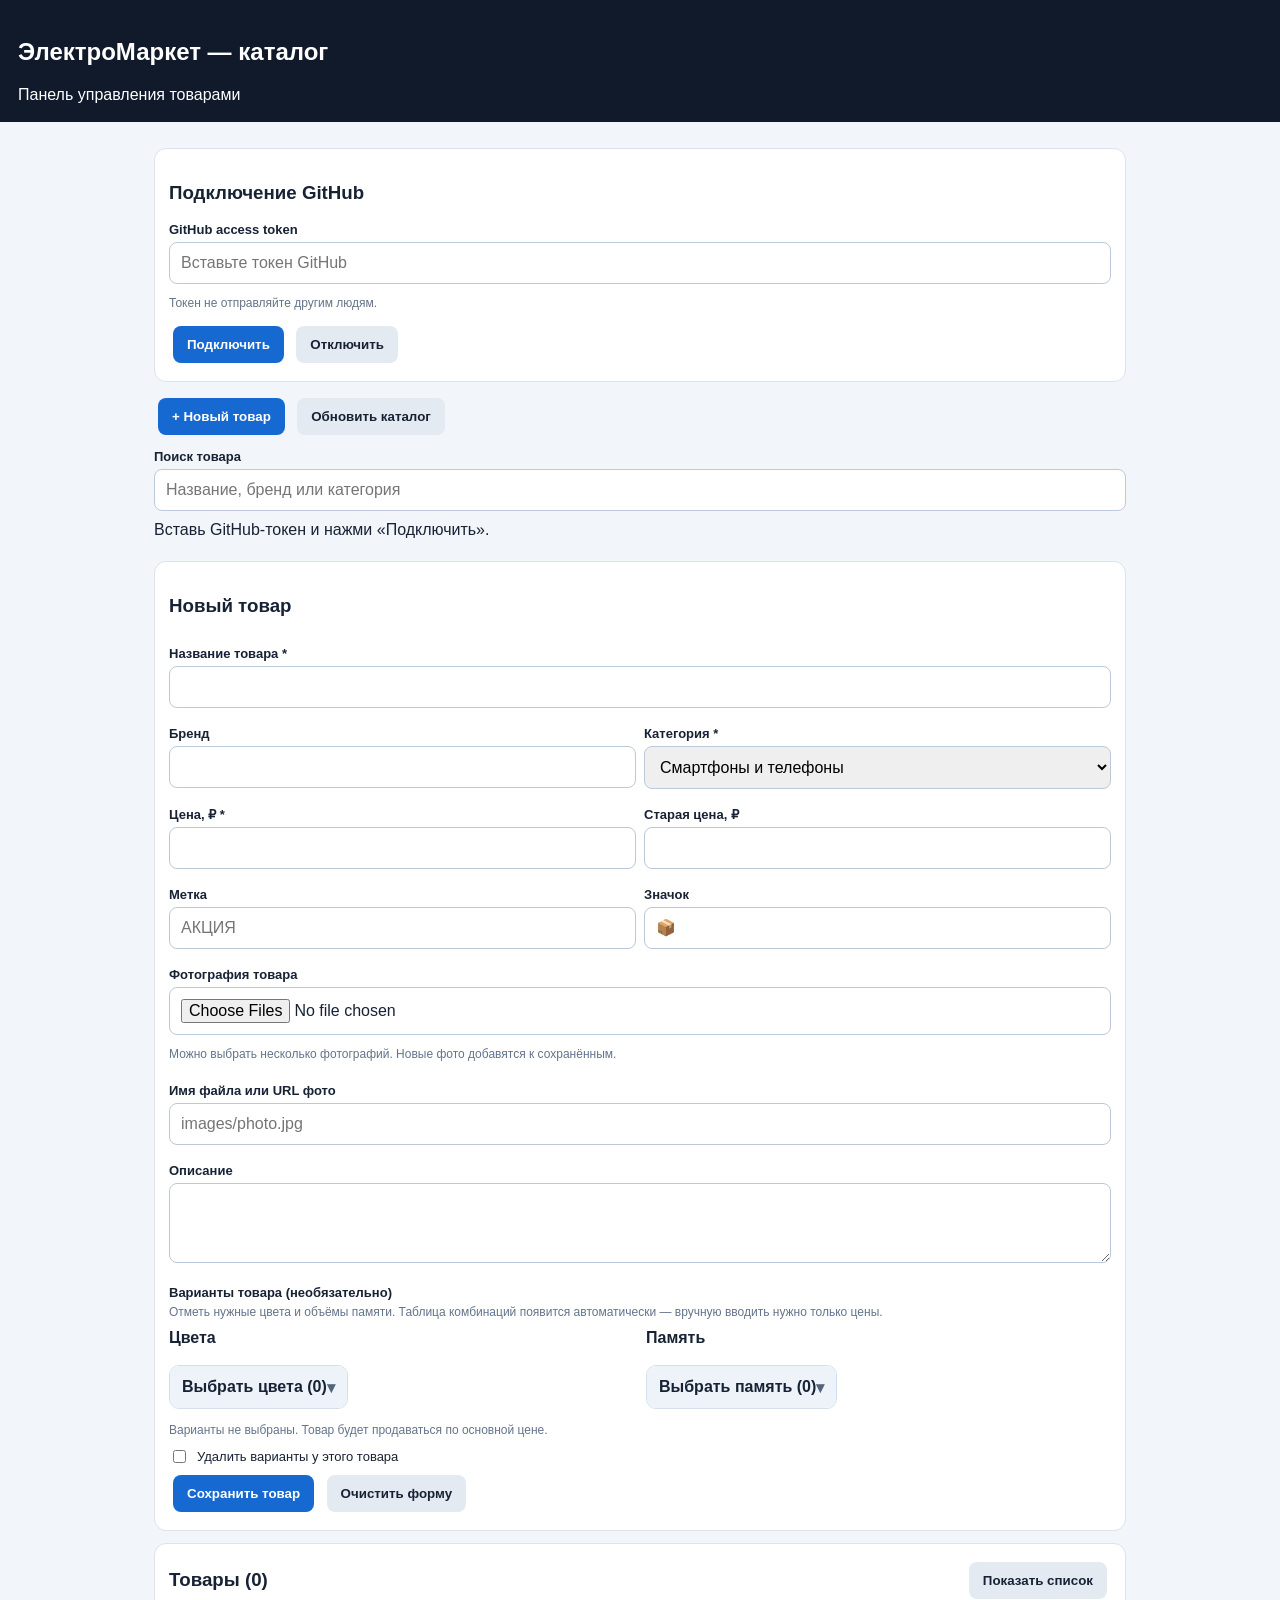
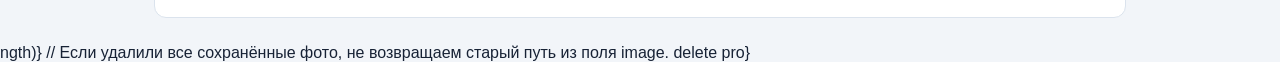
==== commit 4656ea57: "Update admin.html" ====
--- a/admin.html
+++ b/admin.html
@@ -686,6 +686,6 @@
 }
 </script>    
 </body>
-</html>ngth) {
+</html> ngth)} 
       // Если удалили все сохранённые фото, не возвращаем старый путь из поля image.
-      delete pro+      delete pro} 
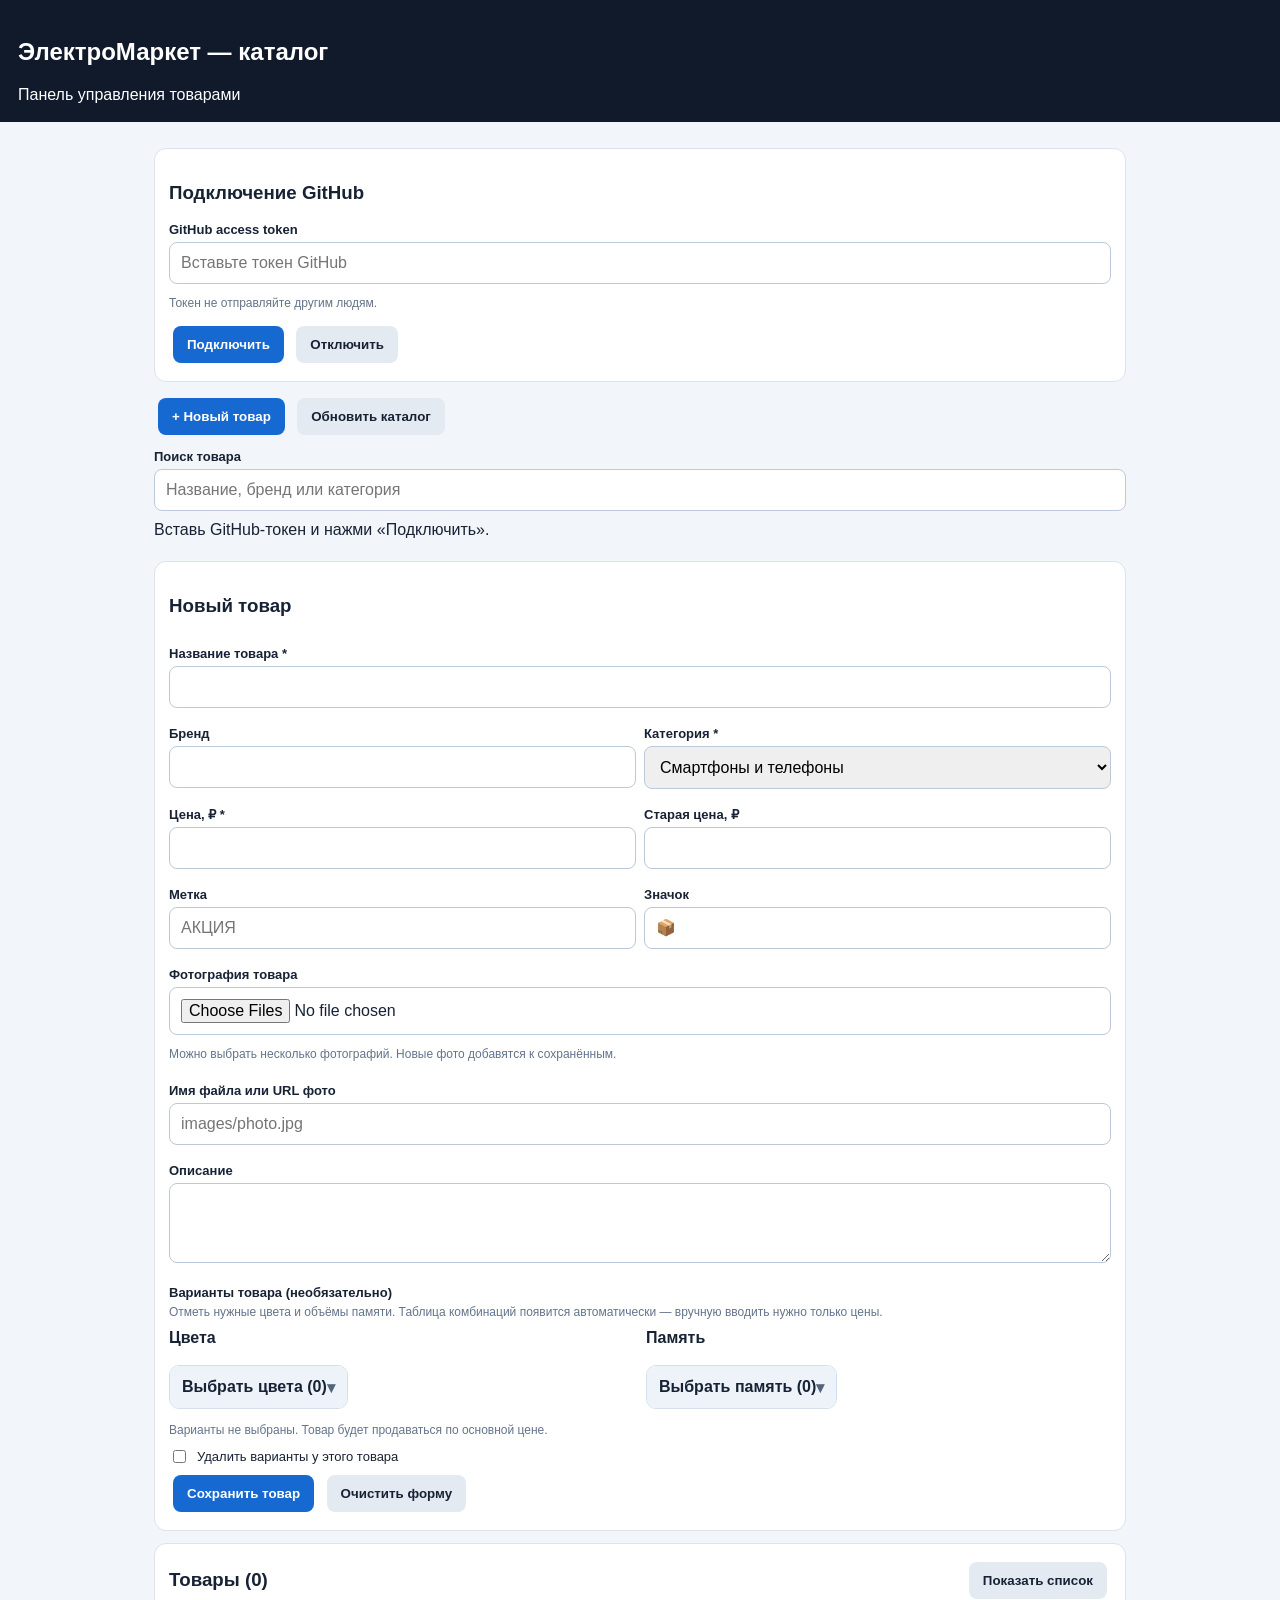
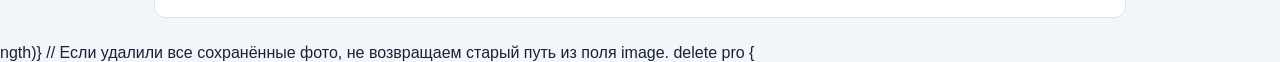
==== commit a7aecf3a: "Update admin.html" ====
--- a/admin.html
+++ b/admin.html
@@ -688,4 +688,4 @@
 </body>
 </html> ngth)} 
       // Если удалили все сохранённые фото, не возвращаем старый путь из поля image.
-      delete pro} +      delete pro {
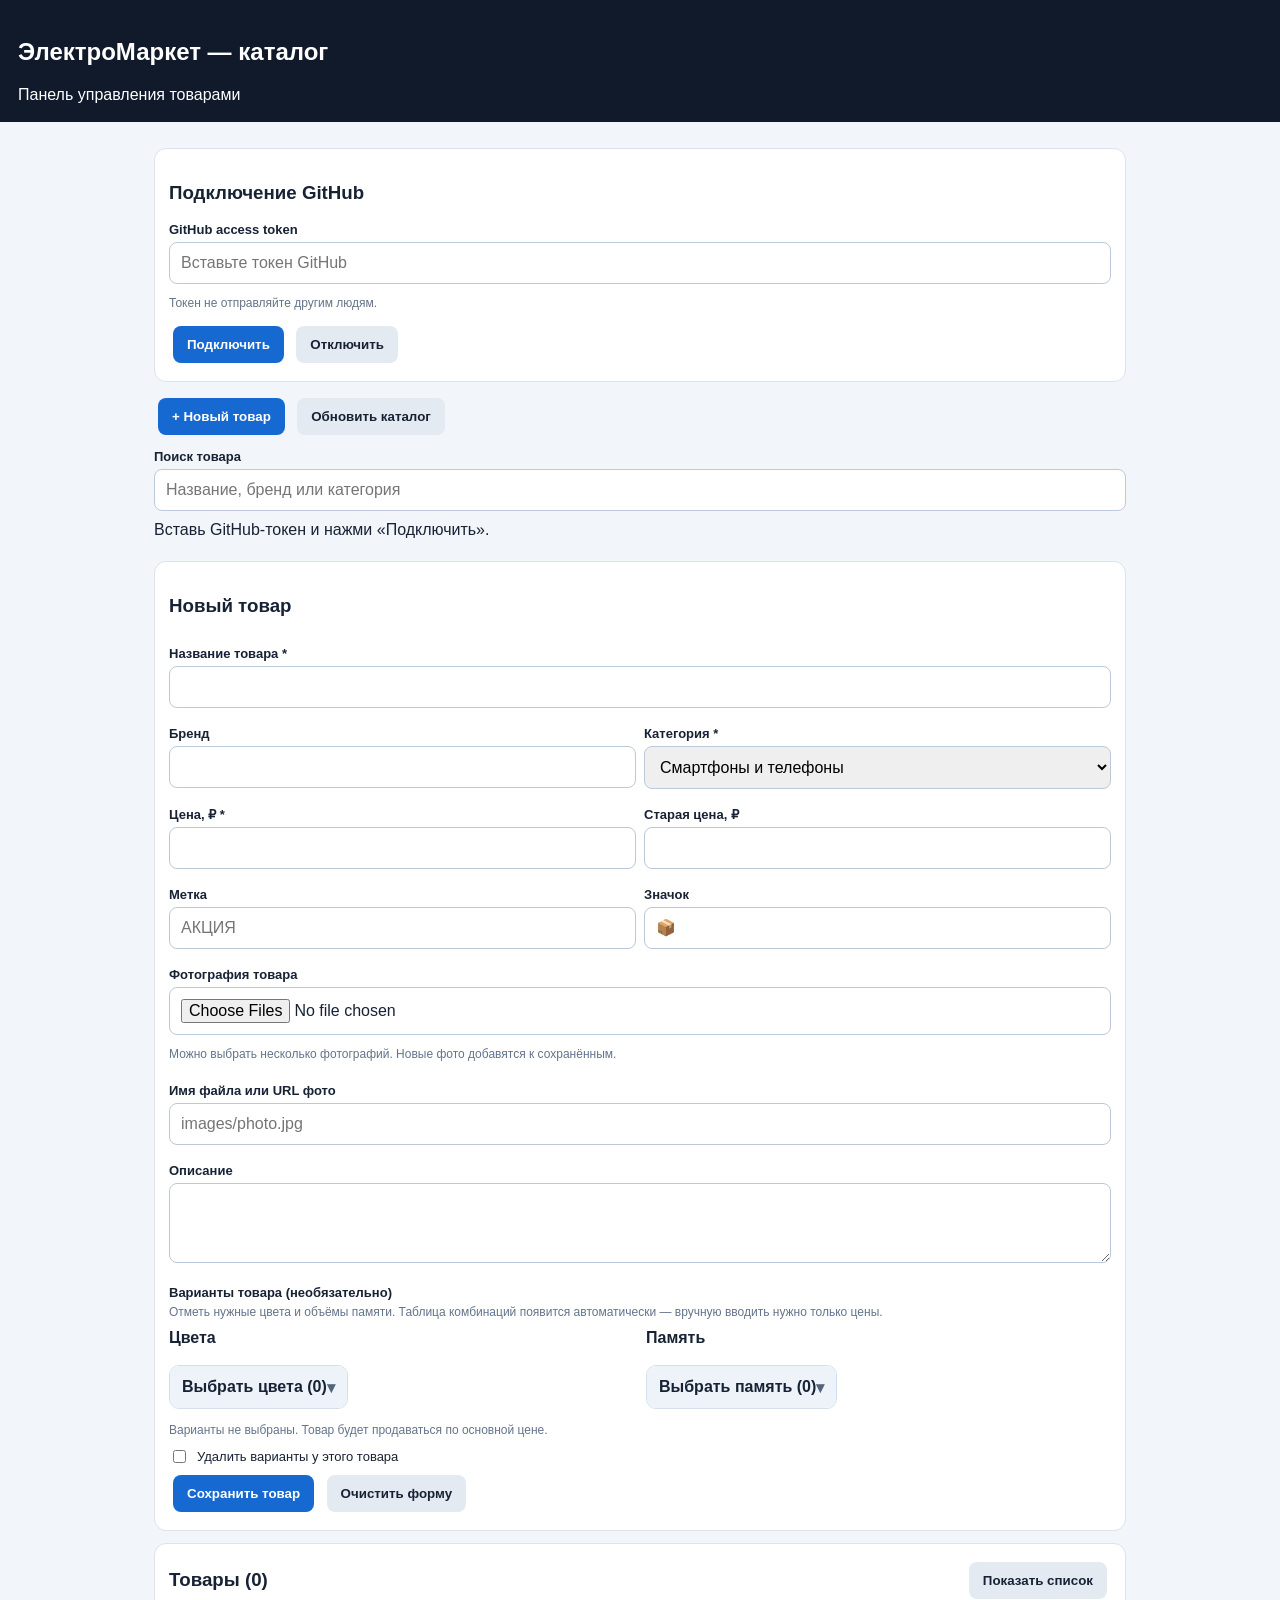
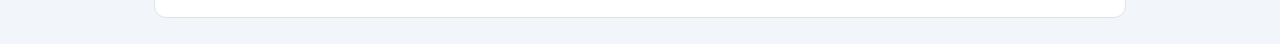
==== commit 19a4fa88: "Update admin.html" ====
--- a/admin.html
+++ b/admin.html
@@ -684,8 +684,6 @@
 } else {
   status("Вставь GitHub-токен и нажми «Подключить».");
 }
-</script>    
+</script>
 </body>
-</html> ngth)} 
-      // Если удалили все сохранённые фото, не возвращаем старый путь из поля image.
-      delete pro {+</html>
